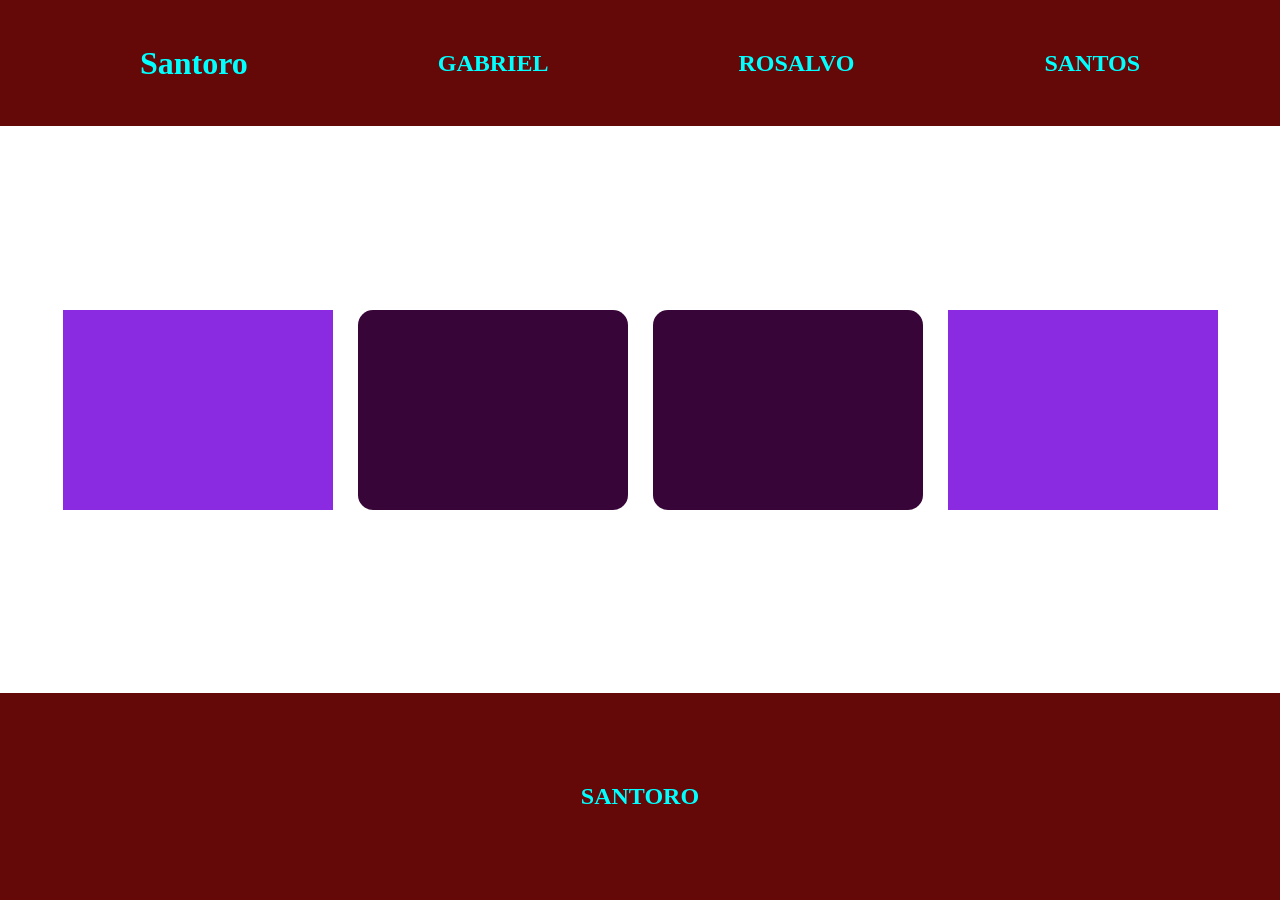
==== index.html @ 8426f0b6 "Add files via upload" ====
<!DOCTYPE html>
<html lang="pt-br">

<head>
    <meta charset="UTF-8">
    <meta name="viewport" content="width=device-width, initial-scale=1.0">
    <title>Revisão</title>
    <link rel="stylesheet" href="style.css">
</head>

<body>

    <header class="topo">
        <h1>Santoro</h1>
        <h2>GABRIEL</h2>
        <h2>ROSALVO</h2>
        <h2>SANTOS</h2>
    </header>

    <main class="recheio">

        <div class="caixas">

            <section class="caixa1"></section>
            <section class="caixa2"></section>
            <section class="caixa3"></section>
            <section class="caixa4"></section>

        </div>

    </main>

    <footer class="rodape">
        <h2>SANTORO</h2>
    </footer>

</body>

</html>
---- style.css ----
* {
    padding: 0;
    margin: 0;
    box-sizing: border-box;
}

.topo {
    width: 100%;
    height: 14vh;
    background-color: rgb(101, 8, 8);
    color: aqua;
    display: flex;
    justify-content: space-evenly;
    gap: 50px;
    align-items: center;
}

.topo p {
    color: white;
    font-size: 16px;
}

.recheio {
    width: 100%;
    height: 63vh;
    background-color: white;
}

.rodape {
    width: 100%;
    height: 23vh;
    background-color: rgb(101, 8, 8);
    color: aqua;
    display: flex;
    justify-content: center;
    align-items: center;
}

.caixas {
    display: flex;
    justify-content: center;
    align-items: center;
    gap: 25px;
    height: 100%;
}

.caixa1 {
    width: 270px;
    height: 200px;
    background-color: blueviolet;
}

.caixa2 {
    width: 270px;
    height: 200px;
    background-color: rgb(56, 5, 56);
    border-radius: 15px;
}

.caixa3 {
    width: 270px;
    height: 200px;
    background-color: rgb(56, 5, 56);
    border-radius: 15px;
}

.caixa4 {
    width: 270px;
    height: 200px;
    background-color: blueviolet;
}
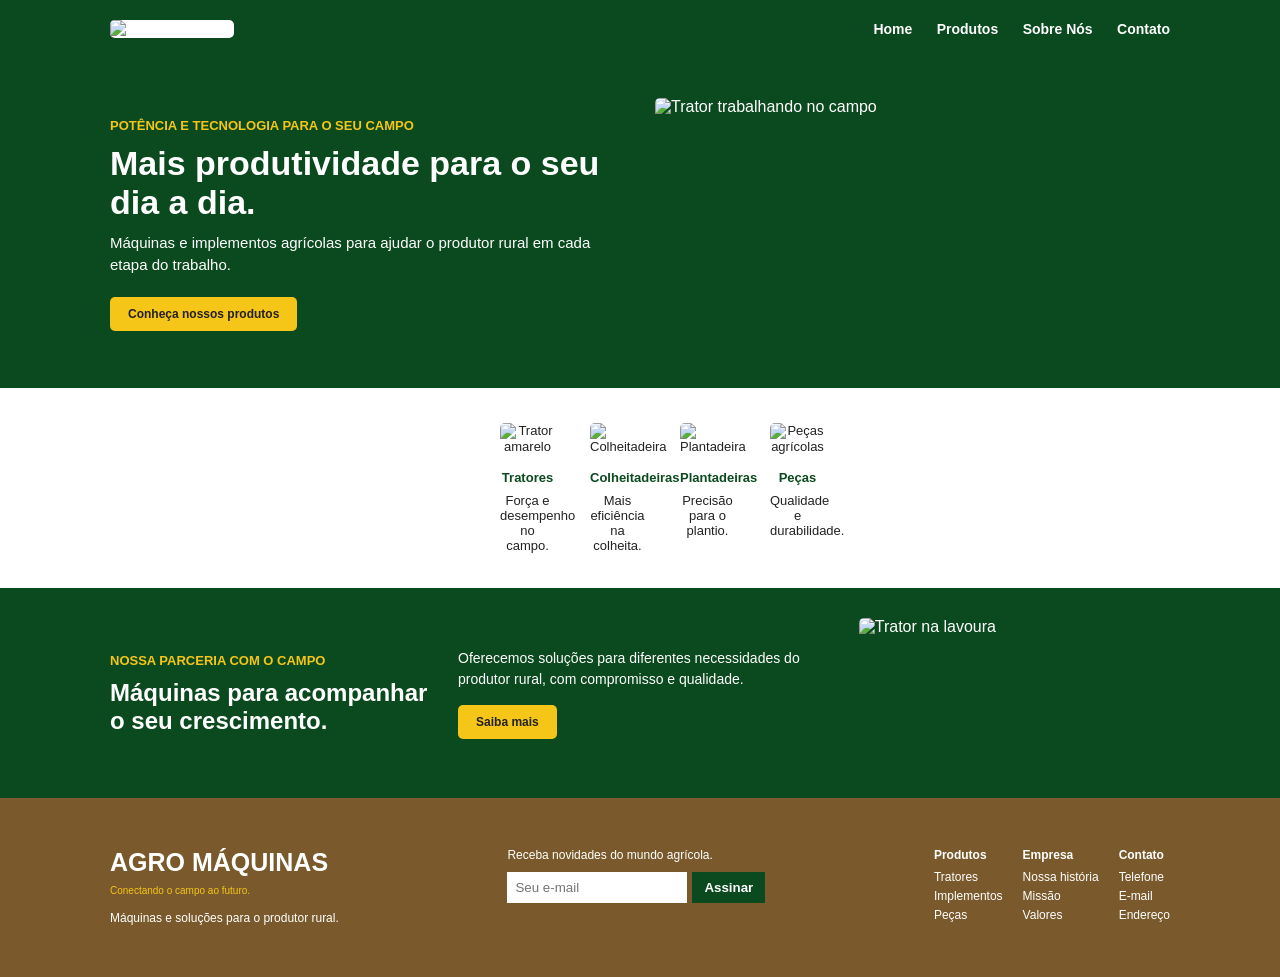
==== commit e2caf358: "Add files via upload" ====
--- a/index.html
+++ b/index.html
@@ -1,39 +1,149 @@
+
 <!DOCTYPE html>
-<html lang="pt-br">
+<html lang="pt-BR">
 
 <head>
     <meta charset="UTF-8">
     <meta name="viewport" content="width=device-width, initial-scale=1.0">
-    <title>Revisão</title>
+    <title>Agro Máquinas</title>
     <link rel="stylesheet" href="style.css">
 </head>
 
 <body>
 
     <header class="topo">
-        <h1>Santoro</h1>
-        <h2>GABRIEL</h2>
-        <h2>ROSALVO</h2>
-        <h2>SANTOS</h2>
+        <div class="container">
+
+            <a class="logo" href="index.html">
+                <img src="img/LOGO.png" alt="Agro Máquinas">
+            </a>
+
+            <nav>
+                <a href="index.html">Home</a>
+                <a href="produtos.html">Produtos</a>
+                <a href="sobre.html">Sobre Nós</a>
+                <a href="contato.html">Contato</a>
+            </nav>
+
+        </div>
     </header>
 
-    <main class="recheio">
+    <section class="hero verde">
+        <div class="container">
 
-        <div class="caixas">
+            <div class="texto">
+                <span class="amarelo">Potência e tecnologia para o seu campo</span>
 
-            <section class="caixa1"></section>
-            <section class="caixa2"></section>
-            <section class="caixa3"></section>
-            <section class="caixa4"></section>
+                <h1>Mais produtividade para o seu dia a dia.</h1>
+
+                <p>
+                    Máquinas e implementos agrícolas para ajudar
+                    o produtor rural em cada etapa do trabalho.
+                </p>
+
+                <a href="produtos.html" class="btn">Conheça nossos produtos</a>
+            </div>
+
+            <img class="foto" src="img/Inicio.png" alt="Trator trabalhando no campo">
 
         </div>
+    </section>
 
-    </main>
+    <section class="categorias">
+        <div class="container">
+
+            <div>
+                <img src="img/trator_amarelo.jpg" alt="Trator amarelo">
+                <b>Tratores</b>
+                <p>Força e desempenho no campo.</p>
+            </div>
+
+            <div>
+                <img src="img/colheitadeira.jpg" alt="Colheitadeira">
+                <b>Colheitadeiras</b>
+                <p>Mais eficiência na colheita.</p>
+            </div>
+
+            <div>
+                <img src="img/plantadeira.jpg" alt="Plantadeira">
+                <b>Plantadeiras</b>
+                <p>Precisão para o plantio.</p>
+            </div>
+
+            <div>
+                <img src="img/pecas.jpg" alt="Peças agrícolas">
+                <b>Peças</b>
+                <p>Qualidade e durabilidade.</p>
+            </div>
+
+        </div>
+    </section>
+
+    <section class="faixa verde">
+        <div class="container">
+
+            <div>
+                <span class="amarelo">Nossa parceria com o campo</span>
+                <h2>Máquinas para acompanhar o seu crescimento.</h2>
+            </div>
+
+            <div>
+                <p>
+                    Oferecemos soluções para diferentes necessidades
+                    do produtor rural, com compromisso e qualidade.
+                </p>
+
+                <a href="sobre.html" class="btn">Saiba mais</a>
+            </div>
+
+            <img class="foto" src="img/trator_campo.jpg" alt="Trator na lavoura">
+
+        </div>
+    </section>
 
     <footer class="rodape">
-        <h2>SANTORO</h2>
+        <div class="container">
+
+            <div>
+                <div class="marca">AGRO MÁQUINAS</div>
+                <small>Conectando o campo ao futuro.</small>
+                <p>Máquinas e soluções para o produtor rural.</p>
+            </div>
+
+            <div>
+                <p>Receba novidades do mundo agrícola.</p>
+
+                <div class="news">
+                    <input type="email" placeholder="Seu e-mail">
+                    <button>Assinar</button>
+                </div>
+            </div>
+
+            <div class="links">
+                <ul>
+                    <b>Produtos</b>
+                    <li>Tratores</li>
+                    <li>Implementos</li>
+                    <li>Peças</li>
+                </ul>
+
+                <ul>
+                    <b>Empresa</b>
+                    <li>Nossa história</li>
+                    <li>Missão</li>
+                    <li>Valores</li>
+                </ul>
+
+                <ul>
+                    <b>Contato</b>
+                    <li>Telefone</li>
+                    <li>E-mail</li>
+                    <li>Endereço</li>
+                </ul>
+            </div>
+
+        </div>
     </footer>
 
 </body>
-
-</html>+</html>
--- a/style.css
+++ b/style.css
@@ -1,71 +1,422 @@
+
 * {
+    margin: 0;
     padding: 0;
-    margin: 0;
     box-sizing: border-box;
 }
 
+body {
+    font-family: Arial, sans-serif;
+    color: #222;
+    background-color: white;
+}
+
+a {
+    text-decoration: none;
+    color: inherit;
+}
+
+ul {
+    list-style: none;
+}
+
+.container {
+    width: 100%;
+    max-width: 1100px;
+    margin: auto;
+    padding: 20px;
+}
+
+.verde {
+    background-color: #0b4a1f;
+    color: white;
+}
+
+.marrom {
+    background-color: #7a5a2c;
+    color: white;
+}
+
+.amarelo {
+    color: #f5c518;
+    font-weight: bold;
+    font-size: 13px;
+    text-transform: uppercase;
+}
+
+/* TOPO */
+
 .topo {
+    background-color: #0b4a1f;
+    color: white;
+}
+
+.topo .container {
+    display: flex;
+    justify-content: space-between;
+    align-items: center;
+}
+
+.logo img {
+    width: 125px;
+    height: 75px;
+    object-fit: contain;
+    background-color: white;
+    border-radius: 5px;
+}
+
+.topo nav a {
+    margin-left: 20px;
+    font-size: 14px;
+    font-weight: bold;
+}
+
+.topo nav a:hover,
+.topo nav a.ativo {
+    color: #f5c518;
+}
+
+/* BANNER */
+
+.hero .container {
+    display: flex;
+    align-items: center;
+    gap: 30px;
+    padding-top: 40px;
+    padding-bottom: 40px;
+}
+
+.hero .texto {
+    width: 50%;
+}
+
+.hero h1 {
+    font-size: 34px;
+    margin: 10px 0;
+}
+
+.hero p {
+    font-size: 15px;
+    line-height: 1.5;
+    margin-bottom: 20px;
+}
+
+.foto {
+    width: 50%;
+    height: 250px;
+    object-fit: cover;
+    border-radius: 5px;
+}
+
+/* BOTÃO */
+
+.btn {
+    display: inline-block;
+    background-color: #f5c518;
+    color: #222;
+    padding: 10px 18px;
+    font-weight: bold;
+    font-size: 12px;
+    border-radius: 5px;
+}
+
+/* CATEGORIAS */
+
+.categorias .container {
+    display: flex;
+    justify-content: space-between;
+    gap: 15px;
+    padding-top: 25px;
+    padding-bottom: 25px;
+}
+
+.categorias div {
+    width: 25%;
+    text-align: center;
+    padding: 10px;
+    font-size: 13px;
+}
+
+.categorias img {
     width: 100%;
-    height: 14vh;
-    background-color: rgb(101, 8, 8);
-    color: aqua;
-    display: flex;
-    justify-content: space-evenly;
-    gap: 50px;
+    height: 100px;
+    object-fit: cover;
+    border-radius: 5px;
+    margin-bottom: 8px;
+}
+
+.categorias b {
+    display: block;
+    color: #0b4a1f;
+    margin: 8px 0;
+}
+
+/* FAIXA */
+
+.faixa .container {
+    display: flex;
     align-items: center;
-}
-
-.topo p {
+    gap: 30px;
+    padding-top: 30px;
+    padding-bottom: 30px;
+}
+
+.faixa h2 {
+    font-size: 24px;
+    margin-top: 10px;
+}
+
+.faixa p {
+    font-size: 14px;
+    line-height: 1.5;
+    margin-bottom: 15px;
+}
+
+.faixa .foto {
+    height: 150px;
+}
+
+/* PRODUTOS */
+
+.cards {
+    display: flex;
+    justify-content: center;
+    gap: 20px;
+    padding: 25px 20px;
+}
+
+.card {
+    width: 25%;
+    background-color: white;
+    color: #222;
+    padding-bottom: 15px;
+    box-shadow: 0 2px 6px #999;
+}
+
+.card .foto {
+    width: 100%;
+    height: 160px;
+    border-radius: 0;
+}
+
+.card h3 {
+    margin: 12px 10px 8px;
+}
+
+.card p {
+    margin: 0 10px 15px;
+    font-size: 13px;
+    line-height: 1.4;
+}
+
+.card .btn {
+    display: block;
+    margin: 10px;
+    text-align: center;
+}
+
+.chamada {
+    text-align: center;
+    padding: 25px 10px;
+}
+
+.chamada p {
+    color: #f5c518;
+}
+
+.chamada h3 {
+    margin: 8px 0 15px;
+}
+
+/* SOBRE NÓS */
+
+.valores .container {
+    display: flex;
+    justify-content: center;
+    gap: 20px;
+    padding-top: 25px;
+    padding-bottom: 25px;
+}
+
+.valores div {
+    width: 33%;
+    padding: 15px;
+    background-color: #eee;
+    border-radius: 5px;
+    font-size: 14px;
+    line-height: 1.5;
+}
+
+.valores b {
+    display: block;
+    margin-bottom: 8px;
+    color: #0b4a1f;
+}
+
+.compromisso .container {
+    display: flex;
+    justify-content: space-between;
+    align-items: center;
+    gap: 20px;
+}
+
+.compromisso h3 {
+    font-size: 18px;
+    margin-bottom: 8px;
+}
+
+/* CONTATO */
+
+.contato .container {
+    display: flex;
+    gap: 40px;
+    padding-top: 25px;
+    padding-bottom: 25px;
+}
+
+.info {
+    width: 40%;
+}
+
+.info li {
+    margin-bottom: 15px;
+    font-size: 14px;
+    line-height: 1.5;
+}
+
+.info b {
+    display: block;
+}
+
+form {
+    width: 60%;
+}
+
+form label {
+    display: block;
+    font-weight: bold;
+    margin-bottom: 10px;
+}
+
+form input,
+form textarea {
+    width: 100%;
+    padding: 10px;
+    margin-bottom: 10px;
+    border: 1px solid #ccc;
+    font-family: Arial, sans-serif;
+}
+
+form textarea {
+    height: 100px;
+}
+
+form button {
+    border: none;
+    cursor: pointer;
+}
+
+/* RODAPÉ */
+
+.rodape {
+    background-color: #7a5a2c;
     color: white;
-    font-size: 16px;
-}
-
-.recheio {
-    width: 100%;
-    height: 63vh;
-    background-color: white;
-}
-
-.rodape {
-    width: 100%;
-    height: 23vh;
-    background-color: rgb(101, 8, 8);
-    color: aqua;
-    display: flex;
-    justify-content: center;
-    align-items: center;
-}
-
-.caixas {
-    display: flex;
-    justify-content: center;
-    align-items: center;
+    padding: 30px 0;
+    font-size: 12px;
+}
+
+.rodape .container {
+    display: flex;
+    justify-content: space-between;
     gap: 25px;
-    height: 100%;
-}
-
-.caixa1 {
-    width: 270px;
-    height: 200px;
-    background-color: blueviolet;
-}
-
-.caixa2 {
-    width: 270px;
-    height: 200px;
-    background-color: rgb(56, 5, 56);
-    border-radius: 15px;
-}
-
-.caixa3 {
-    width: 270px;
-    height: 200px;
-    background-color: rgb(56, 5, 56);
-    border-radius: 15px;
-}
-
-.caixa4 {
-    width: 270px;
-    height: 200px;
-    background-color: blueviolet;
-}+}
+
+.marca {
+    font-size: 25px;
+    font-weight: bold;
+}
+
+.rodape small {
+    display: block;
+    color: #f5c518;
+    margin: 8px 0 15px;
+}
+
+.news {
+    display: flex;
+    gap: 5px;
+    margin-top: 10px;
+}
+
+.news input {
+    width: 180px;
+    padding: 8px;
+    border: none;
+}
+
+.news button {
+    background-color: #0b4a1f;
+    color: white;
+    border: none;
+    padding: 8px 12px;
+    font-weight: bold;
+}
+
+.links {
+    display: flex;
+    gap: 20px;
+}
+
+.links b {
+    display: block;
+    margin-bottom: 8px;
+}
+
+.links li {
+    margin-bottom: 5px;
+}
+
+/* CELULAR */
+
+@media (max-width: 800px) {
+    .topo .container,
+    .hero .container,
+    .faixa .container,
+    .rodape .container,
+    .compromisso .container,
+    .contato .container {
+        flex-direction: column;
+    }
+
+    .topo nav {
+        text-align: center;
+        line-height: 2;
+    }
+
+    .topo nav a {
+        margin: 5px;
+    }
+
+    .hero .texto,
+    .foto,
+    .info,
+    form {
+        width: 100%;
+    }
+
+    .categorias .container,
+    .cards,
+    .valores .container {
+        flex-direction: column;
+    }
+
+    .categorias div,
+    .card,
+    .valores div {
+        width: 100%;
+    }
+
+    .links {
+        flex-direction: column;
+    }
+}
